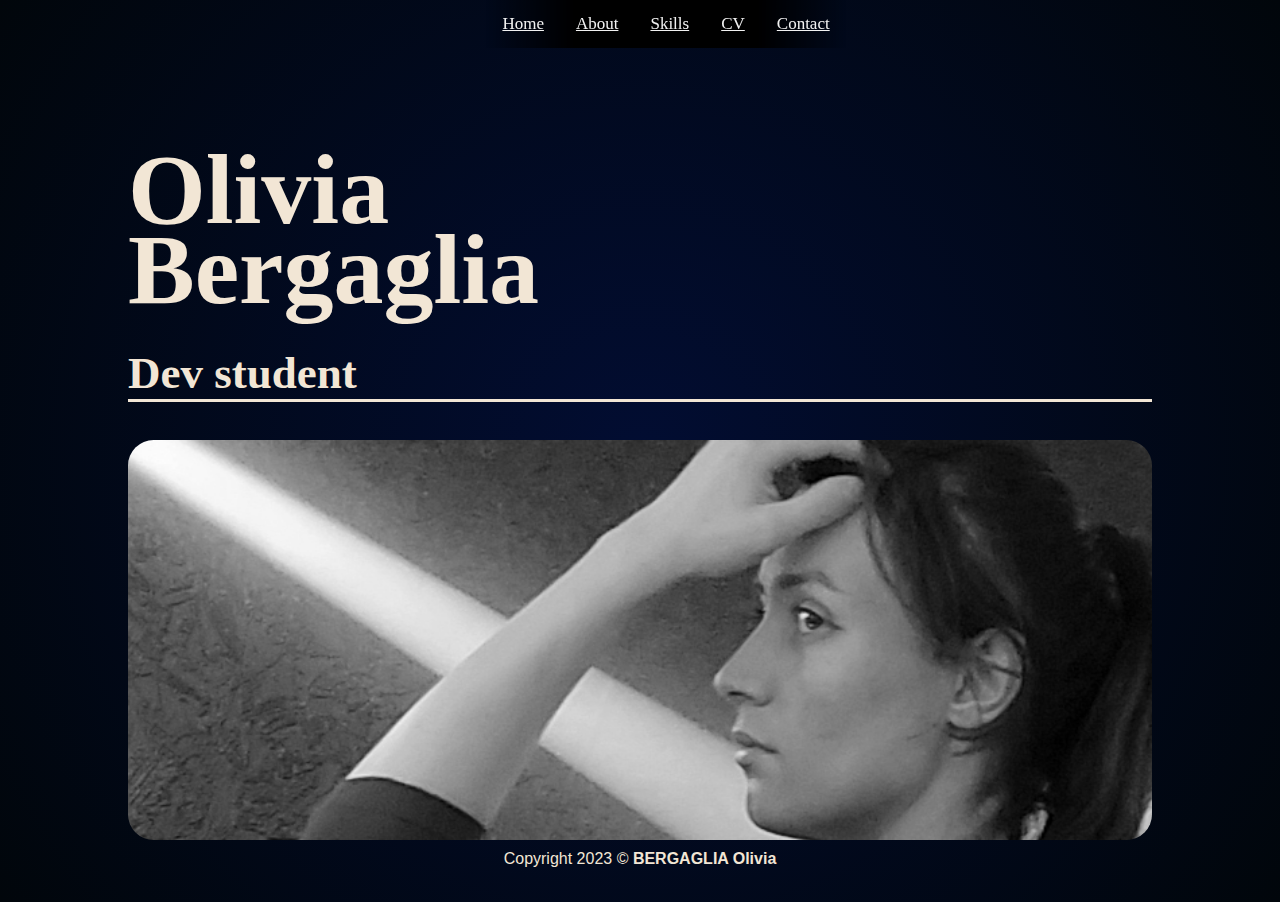
==== index.html @ d7623d7c "first commit" ====
<!DOCTYPE html>
<html lang="fr">
  <head>
    <meta http-equiv="content-type" content="text/html; charset=UTF-8">
    <title>CV - Bergaglia Olivia</title>
    <link rel="stylesheet" href="index_fichiers/style.css">
  </head>

  <body style=" width: 80%; margin-left: auto; margin-right: auto;">
    <header>
    </header>
    
    <main>
      <h1 style=" font-size: 100px; line-height: 80px; border-bottom: none;">Olivia<br>Bergaglia</h1>
      <h2 style="border-bottom: solid; font-family: quinnie; font-size: 45px;">Dev student</h2>
      <img src="index_fichiers/PHOTO%20DE%20PRESSE.jpg" style="width:100%; height:400px; object-fit:cover; object-position: 100% 41.5%; border-radius: 2vw; margin-bottom:50px;" alt="photo de profil">
      <nav class="navbar" style=" margin-left: auto; margin-right: auto;" id="acceuil">
        <a href="./index.html" class="lienNav">Home</a>
        <a href="./about.html" class="lienNav">About</a>
        <a href="./skills.html" class="lienNav">Skills</a>
        <a href="./cv.html" class="lienNav">CV</a>
        <a href="./contacts.html" class="lienNav">Contact</a>
      </nav>
    </main>
 
    <footer>
      <contentinfo>Copyright 2023 © <strong>BERGAGLIA Olivia</strong></contentinfo>
    </footer>
  </body>
</html>
---- index_fichiers/style.css ----
body{
  /*Fond dégradé*/
  background: rgb(2,13,50);
  background: radial-gradient(circle, rgba(2,13,50,1) 0%, rgba(1,6,11,1) 100%);
  background-position: center;
  background-size: 100%;

  /*Police d'écriture*/
  font-family: Arial, Helvetica, sans-serif;
  color: #f2e6d5;

}

.navbar {
  background: linear-gradient(90deg,rgba(0,0,0,0) 0%, rgba(0,0,0,1) 25%, rgba(0,0,0,1) 75%, rgba(0,0,0,0) 100%);

  position: fixed;
  top: 0;
  left: 38%;

  overflow: hidden;
}

.navbar a {
  float: left;
  display: block;
  padding: 14px 16px;
  
  color: #f2f2f2;
  font-family: quinnie;
  font-size: 17px;
  text-align: center;
}

.navbar a:hover {
  background: #ddd;
  color: black;
}

h1{
  margin-top: 150px;
  margin-bottom: 25px;
  border-bottom: solid;

  font-family: quinnie;
  font-size: 45px;
}

.content{
  margin-top: 50px;
  font-size: 25px;
  font-weight: 100;

}

footer{
  text-align: center;

  position: absolute;
  bottom: 0;
  width: 80%;
  height: 50px;
}

::placeholder{
  font-size: 1rem;
}
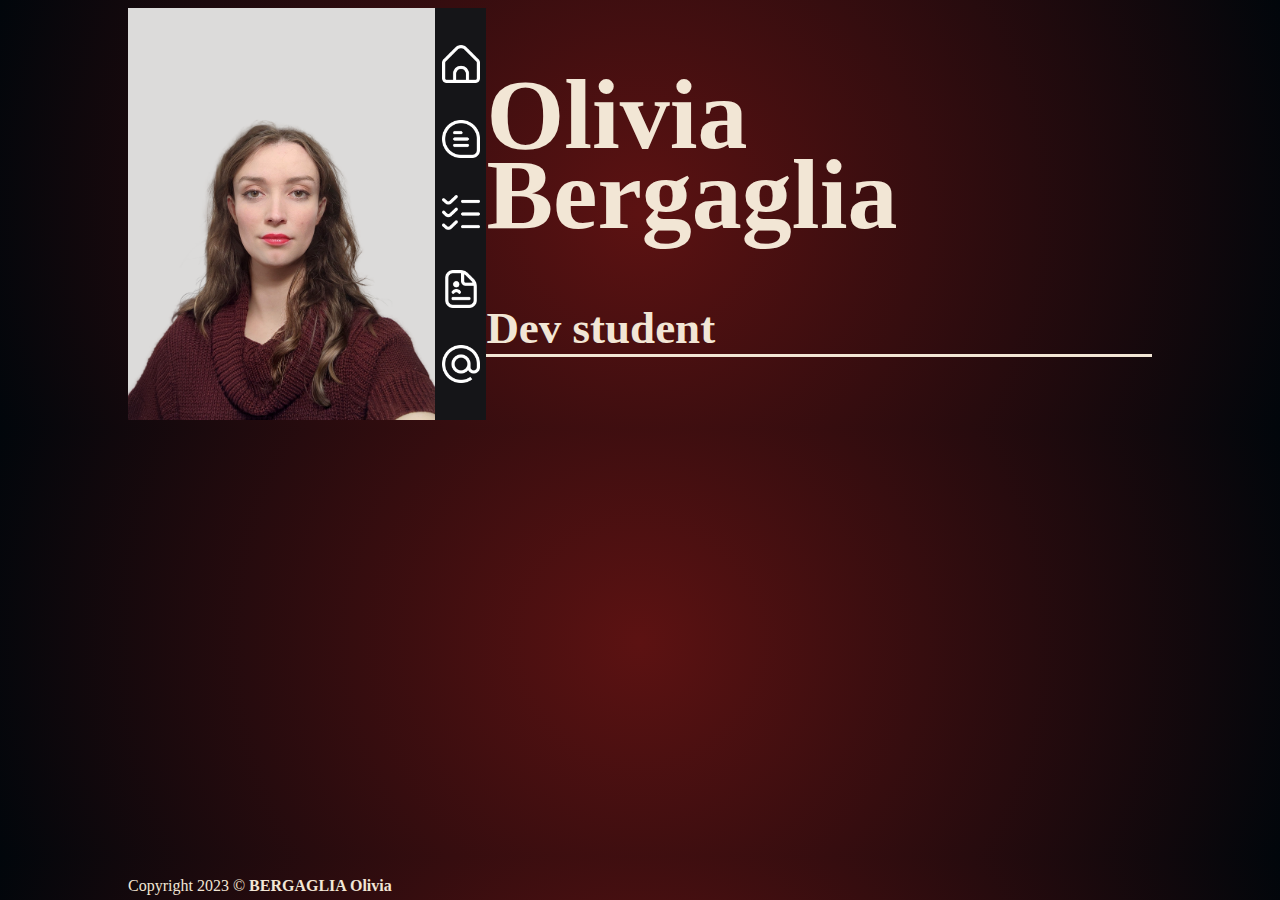
==== commit d3f98c4c: "Adding all the dynamic pages, some style etc" ====
--- a/index.html
+++ b/index.html
@@ -1,30 +1,35 @@
 <!DOCTYPE html>
 <html lang="fr">
-  <head>
-    <meta http-equiv="content-type" content="text/html; charset=UTF-8">
-    <title>CV - Bergaglia Olivia</title>
-    <link rel="stylesheet" href="index_fichiers/style.css">
-  </head>
 
-  <body style=" width: 80%; margin-left: auto; margin-right: auto;">
-    <header>
-    </header>
-    
-    <main>
-      <h1 style=" font-size: 100px; line-height: 80px; border-bottom: none;">Olivia<br>Bergaglia</h1>
-      <h2 style="border-bottom: solid; font-family: quinnie; font-size: 45px;">Dev student</h2>
-      <img src="index_fichiers/PHOTO%20DE%20PRESSE.jpg" style="width:100%; height:400px; object-fit:cover; object-position: 100% 41.5%; border-radius: 2vw; margin-bottom:50px;" alt="photo de profil">
-      <nav class="navbar" style=" margin-left: auto; margin-right: auto;" id="acceuil">
-        <a href="./index.html" class="lienNav">Home</a>
-        <a href="./about.html" class="lienNav">About</a>
-        <a href="./skills.html" class="lienNav">Skills</a>
-        <a href="./cv.html" class="lienNav">CV</a>
-        <a href="./contacts.html" class="lienNav">Contact</a>
-      </nav>
-    </main>
- 
-    <footer>
-      <contentinfo>Copyright 2023 © <strong>BERGAGLIA Olivia</strong></contentinfo>
-    </footer>
-  </body>
+<head>
+  <meta http-equiv="content-type" content="text/html; charset=UTF-8">
+  <title>CV - Bergaglia Olivia</title>
+  <link rel="stylesheet" href="style.css">
+</head>
+
+<body style=" width: 80%; margin-left: auto; margin-right: auto;">
+  <script src="./js/script.js" type ="module" ></script>
+
+  <header>
+  </header>
+
+  <main>
+
+    <img src="files/myPic.png" alt="photo de profil" id="profilPic">
+    <nav id="navbar" id="acceuil">
+      <input type="image" src="./files/home.png" class="ico" id="homeButton"/>
+      <input type="image" src="./files/about.png" class="ico" id="aboutButton"/>
+      <input type="image" src="./files/skills.png" class="ico" id="skillsButton"/>
+      <input type="image" src="./files/cv.png" class="ico" id="cvButton"/>
+      <input type="image" src="./files/contact.png" class="ico" id="contactButton"/>
+    </nav>
+    <div id="content">
+    </div>
+  </main>
+
+  <footer>
+    <contentinfo>Copyright 2023 © <strong>BERGAGLIA Olivia</strong></contentinfo>
+  </footer>
+</body>
+
 </html>--- a/style.css
+++ b/style.css
@@ -0,0 +1,53 @@
+body {
+  display: flex;
+  flex-flow: column;
+  background: radial-gradient(circle, rgb(92, 18, 18) 0%, rgb(1, 6, 11) 100%);
+  background-position: center;
+  background-size: 100%;
+  color: #f2e6d5;
+}
+body main {
+  display: flex;
+  flex-flow: row;
+  width: 100%;
+  margin: auto;
+}
+body main #profilPic {
+  height: 70%;
+  width: 30%;
+  object-position: 100% 41.5%;
+  object-fit: cover;
+  object-position: center;
+}
+body main #navbar {
+  display: flex;
+  flex-flow: column;
+  justify-content: space-evenly;
+  width: 5%;
+  background-color: #151518;
+}
+body main #navbar .ico {
+  width: 75%;
+  margin-left: auto;
+  margin-right: auto;
+}
+body main #content {
+  width: 65%;
+}
+body main #content h1 {
+  font-size: 100px;
+  line-height: 80px;
+}
+body main #content h2 {
+  font-size: 45px;
+  border-bottom: solid;
+}
+body footer {
+  width: 100%;
+  position: absolute;
+  margin-left: auto;
+  margin-right: auto;
+  bottom: 5px;
+}
+
+/*# sourceMappingURL=style.css.map */
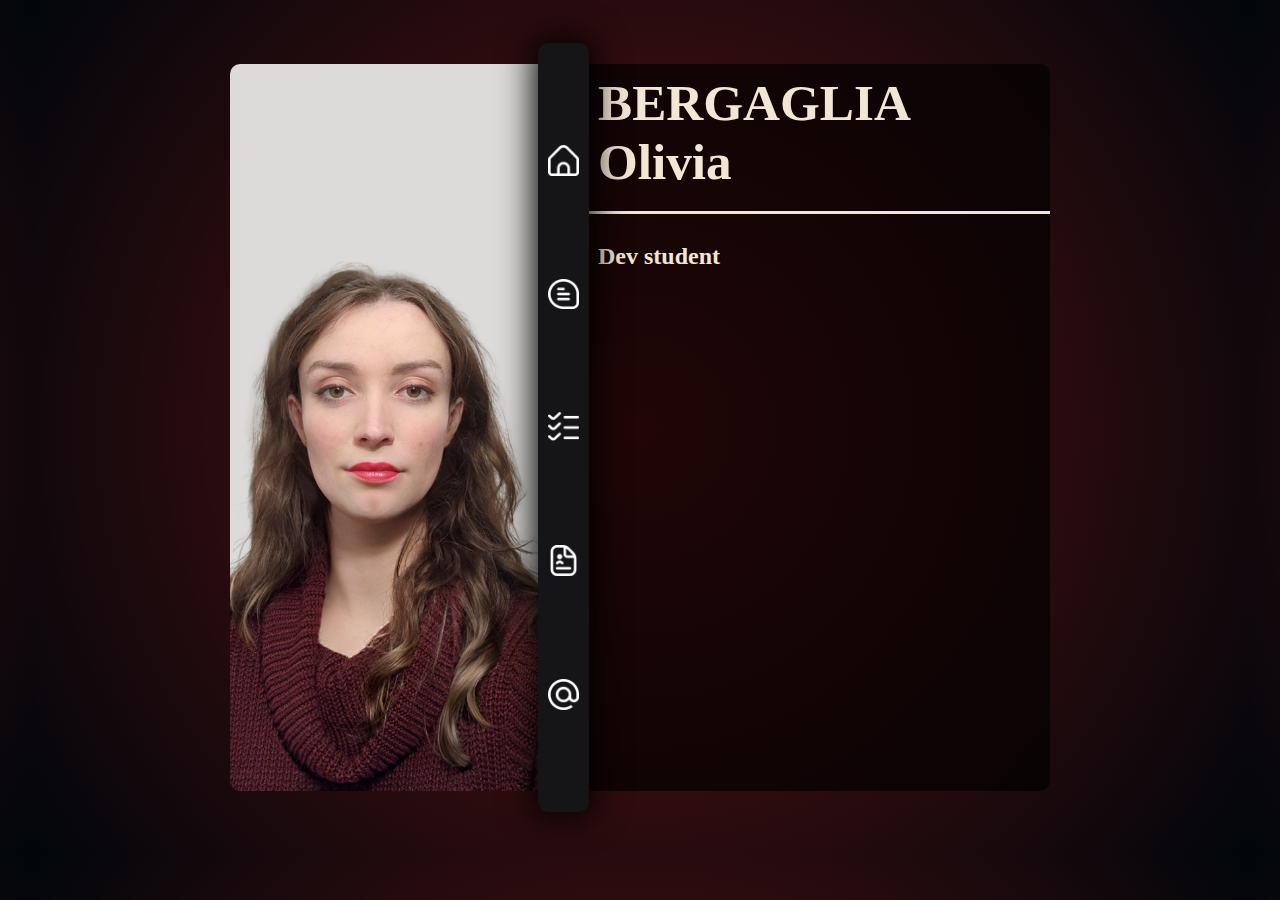
==== commit c8713cd3: "Too much work" ====
--- a/index.html
+++ b/index.html
@@ -3,33 +3,34 @@
 
 <head>
   <meta http-equiv="content-type" content="text/html; charset=UTF-8">
+  <meta name="viewport" content="width=device-width, initial-scale=1" />
   <title>CV - Bergaglia Olivia</title>
+  <link rel="icon" type="image/x-icon" href="https://upload.wikimedia.org/wikipedia/commons/9/99/Sample_User_Icon.png">
   <link rel="stylesheet" href="style.css">
 </head>
 
-<body style=" width: 80%; margin-left: auto; margin-right: auto;">
-  <script src="./js/script.js" type ="module" ></script>
+<body>
+  <script src="./js/script.js" type="module"></script>
 
   <header>
   </header>
 
   <main>
-
     <img src="files/myPic.png" alt="photo de profil" id="profilPic">
     <nav id="navbar" id="acceuil">
-      <input type="image" src="./files/home.png" class="ico" id="homeButton"/>
-      <input type="image" src="./files/about.png" class="ico" id="aboutButton"/>
-      <input type="image" src="./files/skills.png" class="ico" id="skillsButton"/>
-      <input type="image" src="./files/cv.png" class="ico" id="cvButton"/>
-      <input type="image" src="./files/contact.png" class="ico" id="contactButton"/>
+      <input type="image" src="./files/home.png" class="ico" id="homeButton" alt="home icon"/>
+      <input type="image" src="./files/about.png" class="ico" id="aboutButton" alt="about icon"/>
+      <input type="image" src="./files/skills.png" class="ico" id="skillsButton" alt="skills icon"/>
+      <input type="image" src="./files/cv.png" class="ico" id="cvButton" alt="cv icon"/>
+      <input type="image" src="./files/contact.png" class="ico" id="contactButton" alt="contact icon"/>
     </nav>
     <div id="content">
+      <div id="title">
+      </div>
+      <div id="text">
+      </div>
     </div>
   </main>
-
-  <footer>
-    <contentinfo>Copyright 2023 © <strong>BERGAGLIA Olivia</strong></contentinfo>
-  </footer>
 </body>
 
 </html>--- a/style.css
+++ b/style.css
@@ -1,20 +1,28 @@
 body {
   display: flex;
   flex-flow: column;
+  height: 95vh;
+  width: 80%;
+  margin: auto;
   background: radial-gradient(circle, rgb(92, 18, 18) 0%, rgb(1, 6, 11) 100%);
   background-position: center;
-  background-size: 100%;
+  background-size: 95%;
   color: #f2e6d5;
 }
 body main {
   display: flex;
   flex-flow: row;
   width: 100%;
+  height: 100%;
   margin: auto;
+  overflow: hidden;
 }
 body main #profilPic {
-  height: 70%;
+  height: 85%;
   width: 30%;
+  z-index: 1;
+  margin: auto 0 auto auto;
+  border-radius: 10px 0 0 10px;
   object-position: 100% 41.5%;
   object-fit: cover;
   object-position: center;
@@ -23,31 +31,61 @@
   display: flex;
   flex-flow: column;
   justify-content: space-evenly;
+  height: 90%;
   width: 5%;
+  z-index: 1;
+  margin: auto 0 auto 0;
+  border-radius: 10px;
   background-color: #151518;
+  box-shadow: rgb(0, 0, 0) 0px 0px 35px 4px;
 }
 body main #navbar .ico {
-  width: 75%;
+  max-height: 20%;
+  max-width: 60%;
+  min-width: 30%;
   margin-left: auto;
   margin-right: auto;
 }
 body main #content {
-  width: 65%;
+  height: 85%;
+  width: 45%;
+  margin: auto auto auto 0;
+  padding: 0%;
+  border-radius: 0 10px 10px 0;
+  background-color: rgba(0, 0, 0, 0.6431372549);
+  transition: transform 0.5s, opacity 0.5s;
 }
-body main #content h1 {
-  font-size: 100px;
-  line-height: 80px;
+body main #content.slide-in {
+  transform: translateX(0);
+  opacity: 1;
 }
-body main #content h2 {
-  font-size: 45px;
-  border-bottom: solid;
+body main #content.slide-out {
+  transform: translateX(-50%);
+  opacity: 0;
 }
-body footer {
-  width: 100%;
-  position: absolute;
-  margin-left: auto;
-  margin-right: auto;
-  bottom: 5px;
+body main #content.hidden {
+  display: none;
+}
+body main #content #title {
+  margin: 0%;
+  padding: 2%;
+  top: 0%;
+  height: 10vw;
+  overflow: scroll;
+}
+body main #content #title h1 {
+  font-size: 4vw;
+  margin: 0%;
+}
+body main #content #title h2 {
+  margin: 0%;
+  font-size: 2vw;
+}
+body main #content #text {
+  height: calc(100% - 120px);
+  padding: 2%;
+  overflow: scroll;
+  border-top: solid;
 }
 
 /*# sourceMappingURL=style.css.map */
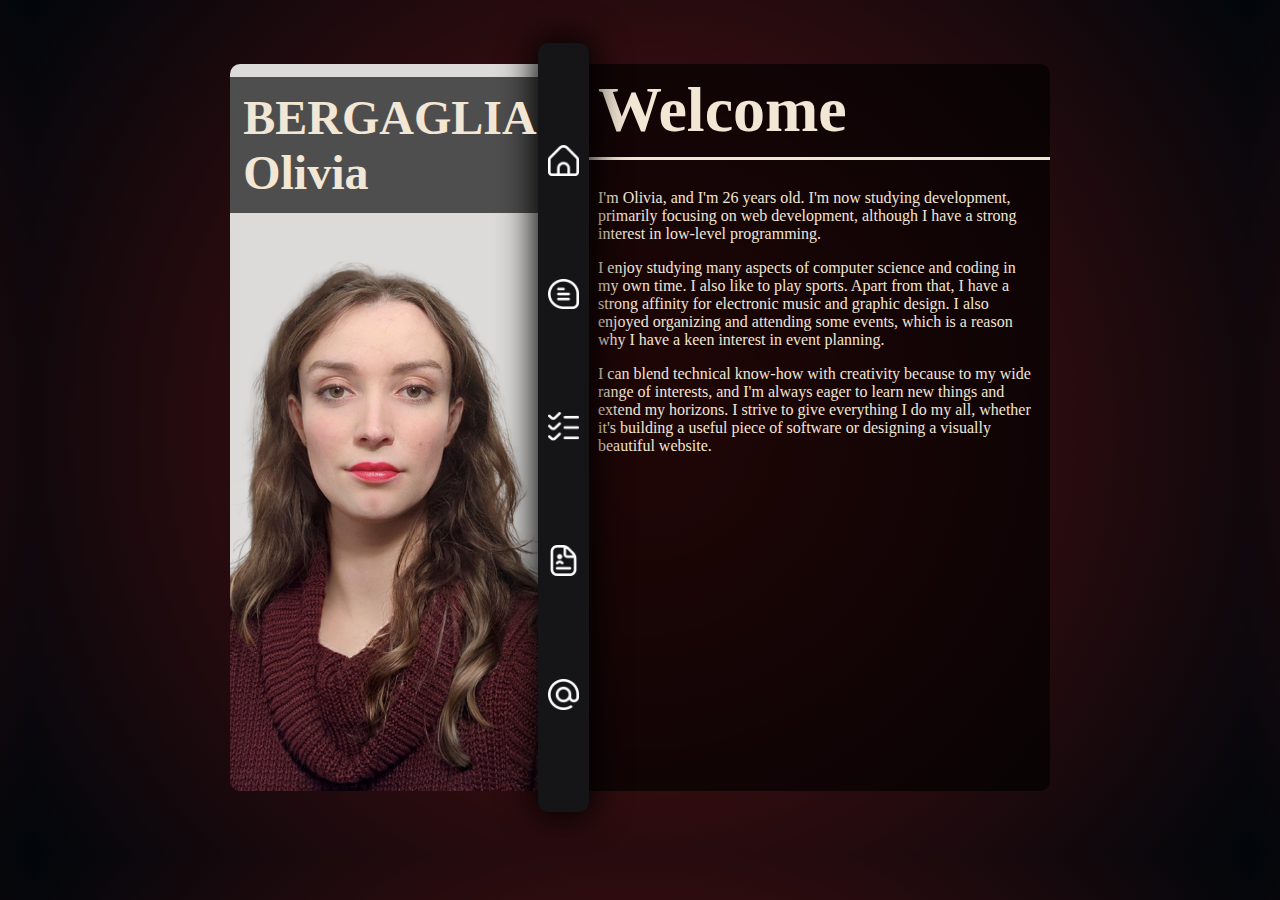
==== commit 66580466: "New content and scss" ====
--- a/index.html
+++ b/index.html
@@ -4,7 +4,25 @@
 <head>
   <meta http-equiv="content-type" content="text/html; charset=UTF-8">
   <meta name="viewport" content="width=device-width, initial-scale=1" />
-  <title>CV - Bergaglia Olivia</title>
+  <meta name="description"
+    content="Olivia Bergaglia's CV and portfolio. Showcasing skills in web development, low-level programming, software development, computer sciences.">
+  <meta name="keywords"
+    content="Olivia Bergaglia, CV, portfolio, web development, low-level programming, software development, computer sciences">
+  <meta name="author" content="Olivia Bergaglia">
+  <meta name="robots" content="index, follow">
+  <title>Olivia Bergaglia - CV & Portfolio</title>
+
+  <meta property="og:title" content="Olivia Bergaglia - CV & Portfolio">
+  <meta property="og:description" content="Explore Olivia Bergaglia's professional CV and portfolio, highlighting her skills in web development and low-level programming.">
+  <meta property="og:image" content="files/myPic.png">
+  <meta property="og:url" content=""> <!-- Replace with futur site URL -->
+  <meta property="og:type" content="website">
+
+  <meta name="twitter:card" content="summary_large_image">
+  <meta name="twitter:title" content="Olivia Bergaglia - CV & Portfolio">
+  <meta name="twitter:description" content="Explore Olivia Bergaglia's professional CV and portfolio, highlighting her skills in web development and low-level programming.">
+  <meta name="twitter:image" content="files/myPic.png"> 
+
   <link rel="icon" type="image/x-icon" href="https://upload.wikimedia.org/wikipedia/commons/9/99/Sample_User_Icon.png">
   <link rel="stylesheet" href="style.css">
 </head>
@@ -17,12 +35,13 @@
 
   <main>
     <img src="files/myPic.png" alt="photo de profil" id="profilPic">
+    <h1 id="nameTitle">BERGAGLIA Olivia</h1>
     <nav id="navbar" id="acceuil">
-      <input type="image" src="./files/home.png" class="ico" id="homeButton" alt="home icon"/>
-      <input type="image" src="./files/about.png" class="ico" id="aboutButton" alt="about icon"/>
-      <input type="image" src="./files/skills.png" class="ico" id="skillsButton" alt="skills icon"/>
-      <input type="image" src="./files/cv.png" class="ico" id="cvButton" alt="cv icon"/>
-      <input type="image" src="./files/contact.png" class="ico" id="contactButton" alt="contact icon"/>
+      <input type="image" src="./files/home.png" class="ico" id="homeButton" alt="home icon" />
+      <input type="image" src="./files/about.png" class="ico" id="aboutButton" alt="about icon" />
+      <input type="image" src="./files/skills.png" class="ico" id="skillsButton" alt="skills icon" />
+      <input type="image" src="./files/cv.png" class="ico" id="cvButton" alt="cv icon" />
+      <input type="image" src="./files/contact.png" class="ico" id="contactButton" alt="contact icon" />
     </nav>
     <div id="content">
       <div id="title">
--- a/style.css
+++ b/style.css
@@ -14,6 +14,7 @@
   flex-flow: row;
   width: 100%;
   height: 100%;
+  min-height: 500px;
   margin: auto;
   overflow: hidden;
 }
@@ -23,9 +24,18 @@
   z-index: 1;
   margin: auto 0 auto auto;
   border-radius: 10px 0 0 10px;
-  object-position: 100% 41.5%;
+  object-position: 50% 45%;
   object-fit: cover;
-  object-position: center;
+}
+body main #nameTitle {
+  position: absolute;
+  padding: 1%;
+  left: 18%;
+  top: 5%;
+  right: 58%;
+  z-index: 2;
+  font-size: 3em;
+  background-color: rgba(0, 0, 0, 0.6431372549);
 }
 body main #navbar {
   display: flex;
@@ -51,6 +61,7 @@
   width: 45%;
   margin: auto auto auto 0;
   padding: 0%;
+  overflow: hidden;
   border-radius: 0 10px 10px 0;
   background-color: rgba(0, 0, 0, 0.6431372549);
   transition: transform 0.5s, opacity 0.5s;
@@ -70,22 +81,30 @@
   margin: 0%;
   padding: 2%;
   top: 0%;
-  height: 10vw;
-  overflow: scroll;
+  height: fit-content;
+  overflow: hidden;
 }
 body main #content #title h1 {
-  font-size: 4vw;
+  font-size: 4em;
   margin: 0%;
 }
 body main #content #title h2 {
   margin: 0%;
-  font-size: 2vw;
+  font-size: 50px;
 }
 body main #content #text {
   height: calc(100% - 120px);
   padding: 2%;
-  overflow: scroll;
+  overflow-y: scroll;
   border-top: solid;
+  padding-right: 17px;
+}
+body main #content #text :link {
+  text-decoration: none;
+  color: #f2e6d5;
+}
+body main #content #text :visited {
+  color: #f2e6d5;
 }
 
 /*# sourceMappingURL=style.css.map */
